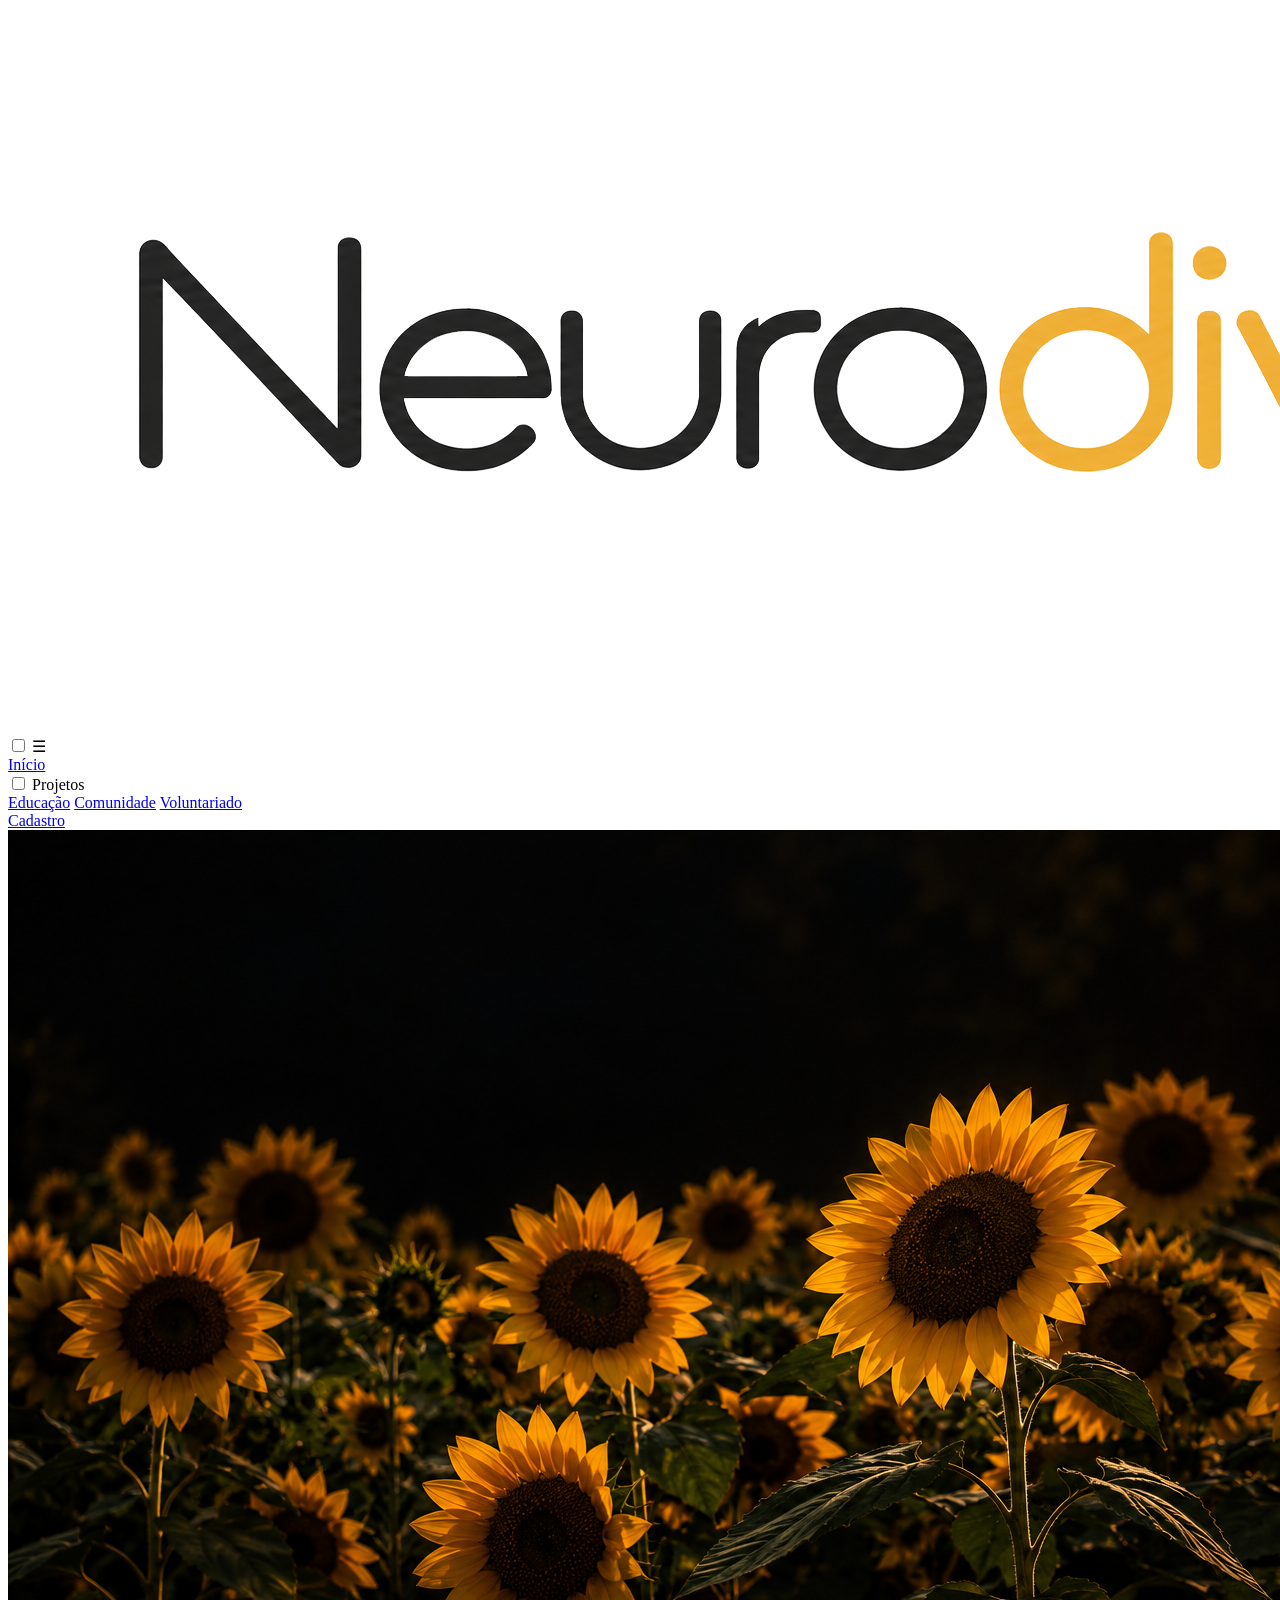
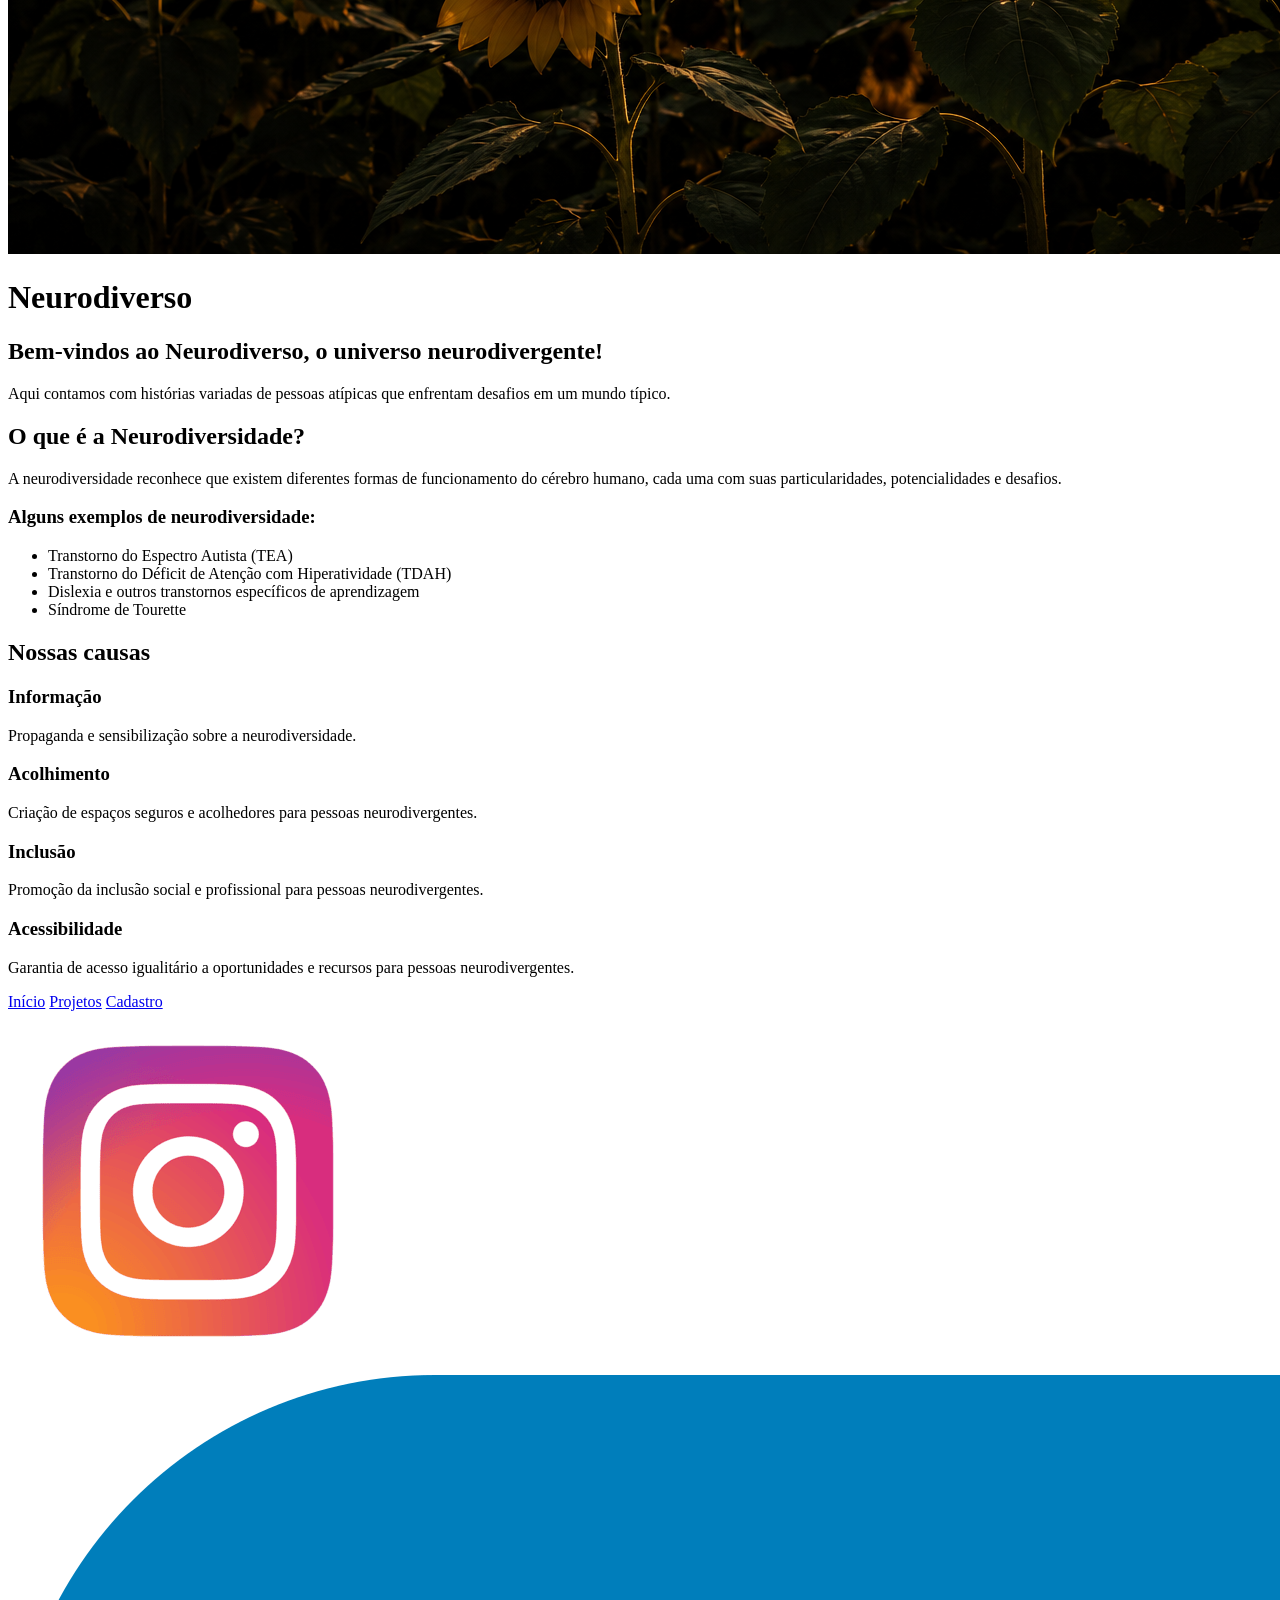
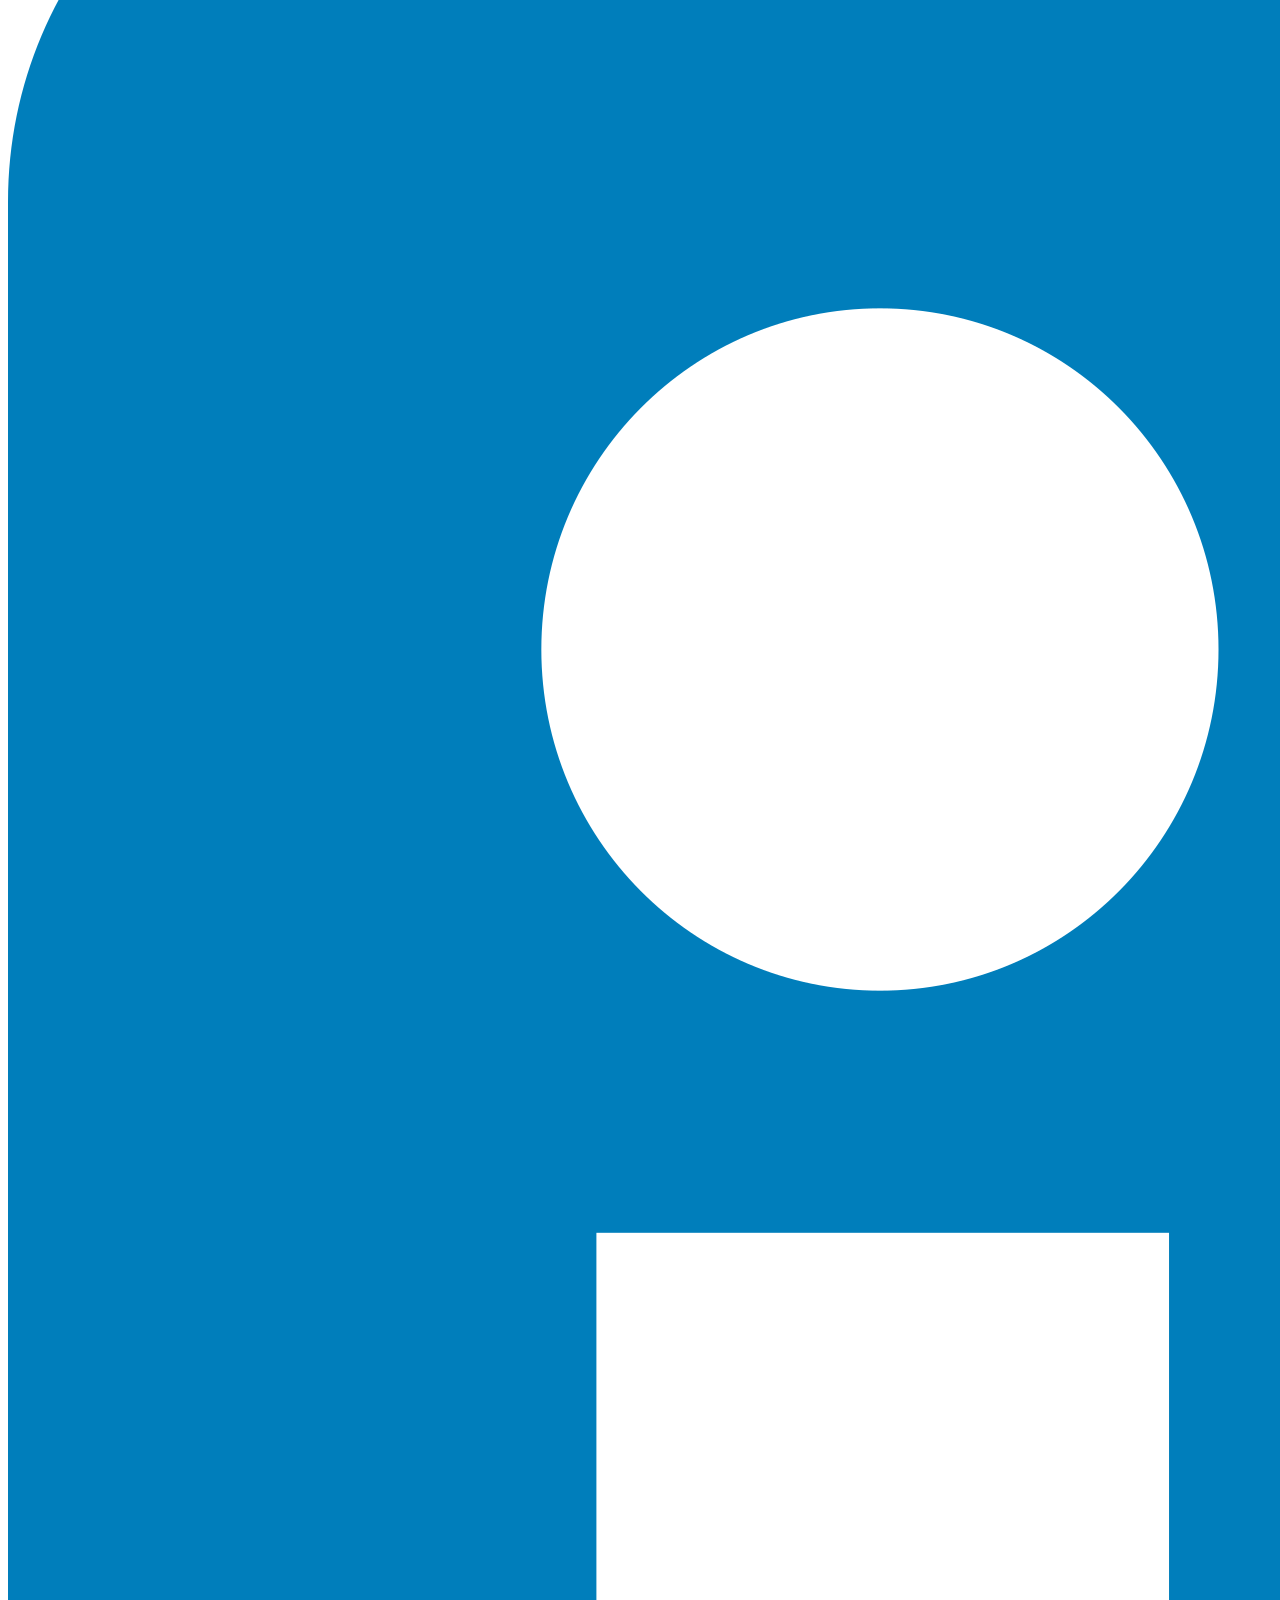
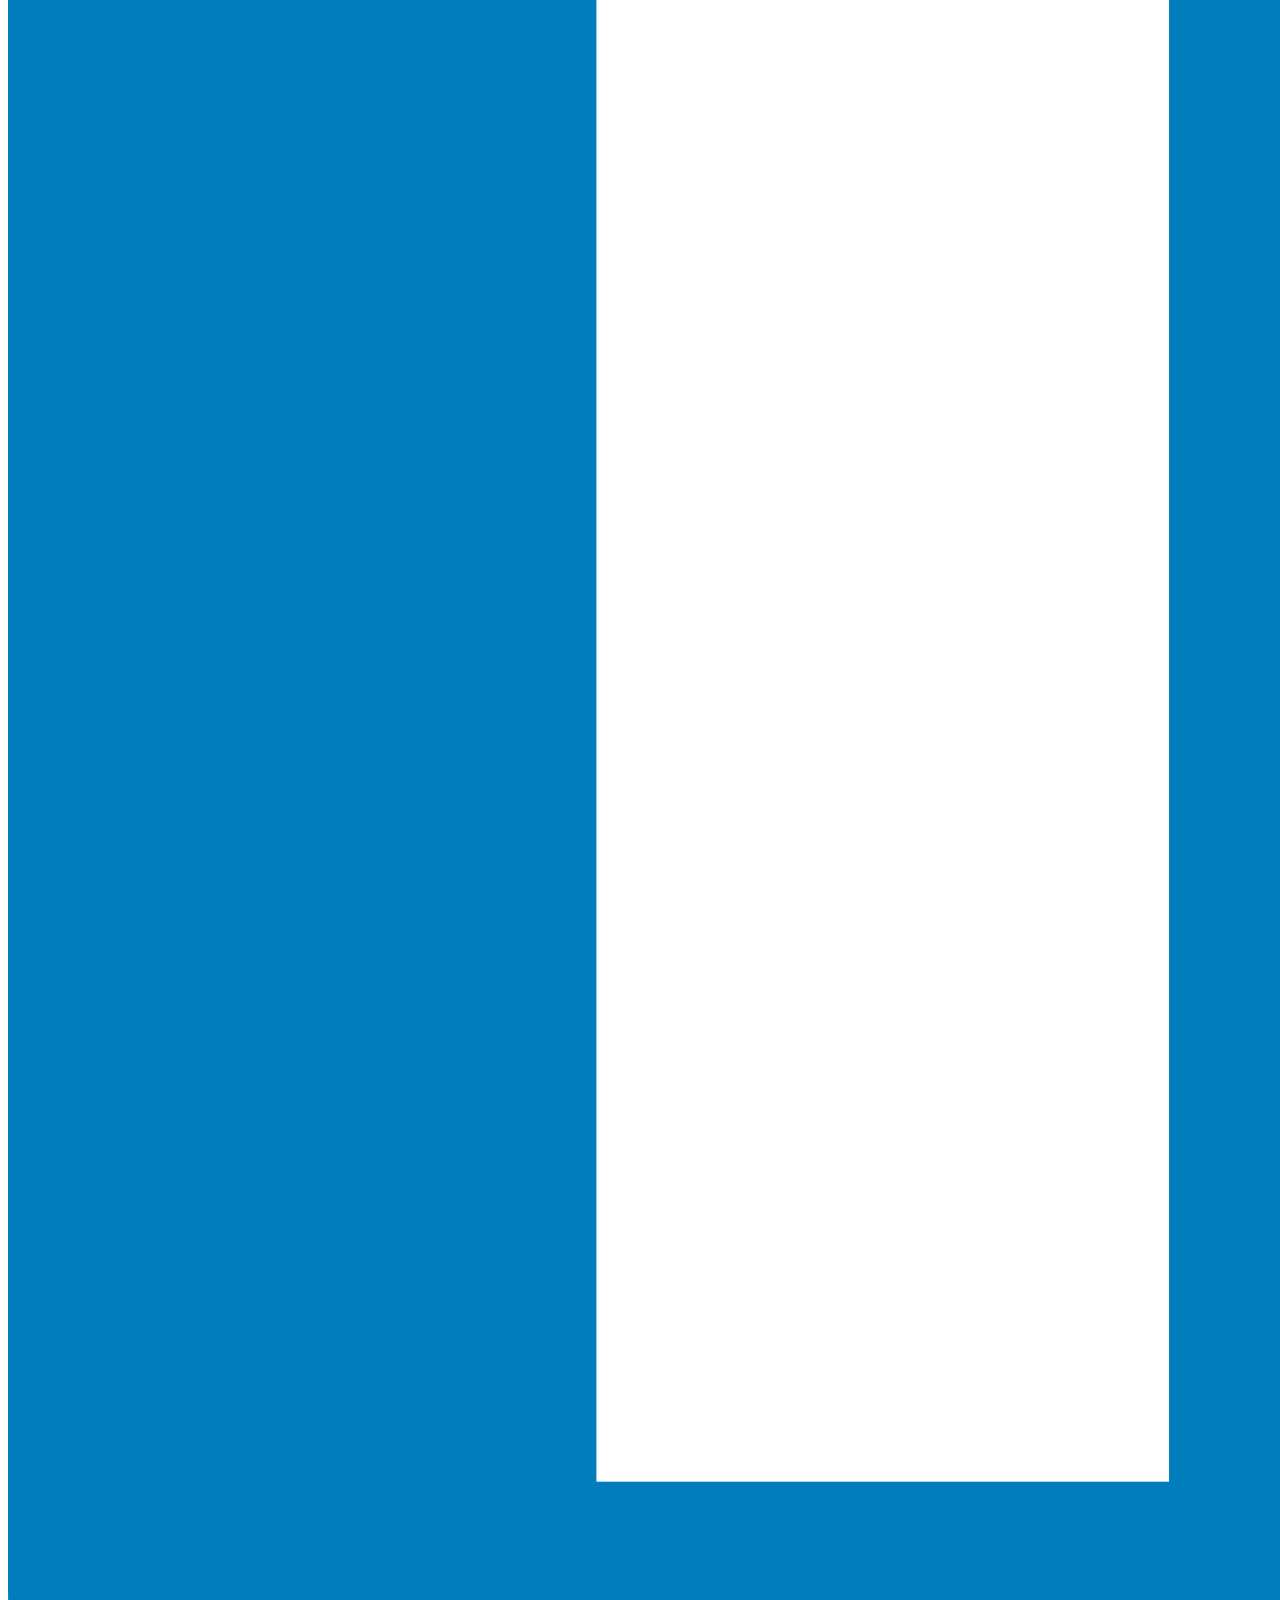
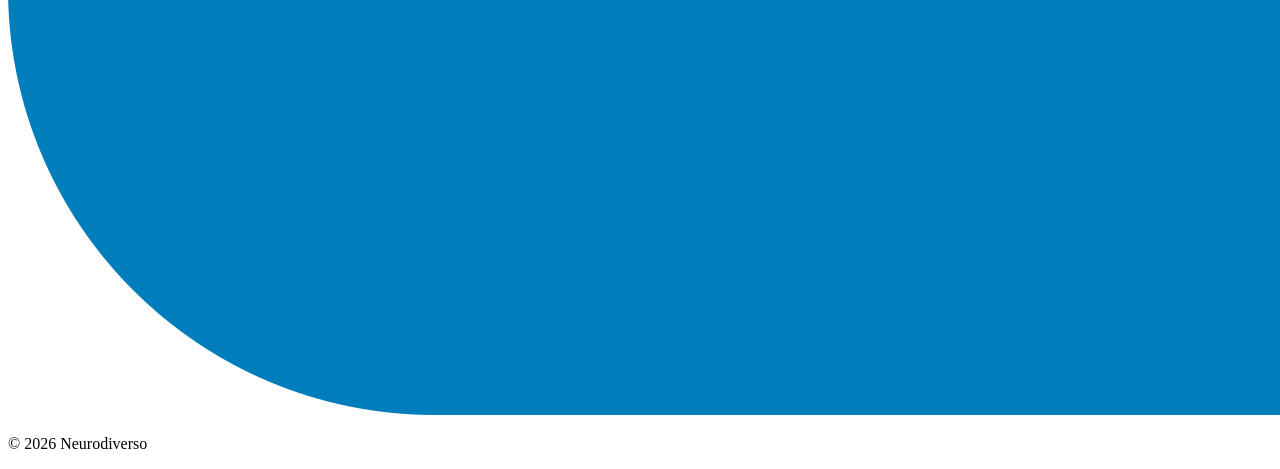
==== html/index.html @ c0585de1 "first commit" ====
<!DOCTYPE html>
<html lang="pt-br">
<head>
    <meta charset="UTF-8">
    <meta name="viewport" content="width=device-width, initial-scale=1.0">
    <title>Neurodiverso</title>
    <link rel="stylesheet" href="/css/style.css">
    <script src="/js/script.js" defer></script>
</head>
<body>
     
    <header>
         <nav>
    <a href="index.html">
        <img class="logo" src="/Img/logo-sem-fundo.png" alt="Logo do site Neurodiverso">
    </a>

    <input type="checkbox" id="menu-toggle">

    <label for="menu-toggle" class="menu-icon">
        ☰
    </label>

    <div class="nav-links">
        <a href="index.html">Início</a>
        <div class="dropdown">

    <input type="checkbox" id="submenu-toggle">

    <label for="submenu-toggle" class="dropdown-link">
        Projetos
    </label>

    <div class="dropdown-content">
        <a href="projetos.html#educacao">Educação</a>
        <a href="projetos.html#comunidade">Comunidade</a>
        <a href="projetos.html#voluntariado">Voluntariado</a>
    </div>

</div>


        <a href="cadastro.html">Cadastro</a>
    </div>
</nav>
    <img class="banner" src="/Img/canteirodegirassois.png" alt="Banner de Canteiro de girassóis iluminado em um ambiente escuro" >
    <h1>Neurodiverso</h1>   
       
    </header>
    <main id="conteudo">
        <section class="hero">
            <h2>Bem-vindos ao Neurodiverso, o universo neurodivergente!</h2>
            <p> Aqui contamos com histórias variadas de pessoas atípicas que enfrentam desafios em um mundo típico.</p>
        </section>
        <section class="sobre">   
            <h2> O que é a Neurodiversidade?</h2>
            <p>A neurodiversidade reconhece que existem diferentes formas
        de funcionamento do cérebro humano, cada uma com suas
        particularidades, potencialidades e desafios.</p>
        <h3>Alguns exemplos de neurodiversidade:</h3>
        <ul>
            <li>Transtorno do Espectro Autista (TEA)</li>
            <li>Transtorno do Déficit de Atenção com Hiperatividade (TDAH)</li>
            <li>Dislexia e outros transtornos específicos de aprendizagem</li>
            <li>Síndrome de Tourette</li>
        </ul>
        </section>
        <section class="causas">
            <h2>Nossas causas</h2>
            <article>
                <h3>Informação</h3>
                <p>Propaganda e sensibilização sobre a neurodiversidade.</p>
            </article>
            <article>
                <h3>Acolhimento</h3>
                <p>Criação de espaços seguros e acolhedores para pessoas neurodivergentes.</p>
            </article>
            <article>
                <h3>Inclusão</h3>
                <p>Promoção da inclusão social e profissional para pessoas neurodivergentes.</p>
            </article>
            <article>
                <h3>Acessibilidade</h3>
                <p>Garantia de acesso igualitário a oportunidades e recursos para pessoas neurodivergentes.</p>
            </article>
        </section>
        
    </main>
    
    <footer>
         <nav class="rodape">
            <a href="index.html">Início</a>
            <a href="projetos.html">Projetos</a>
            <a href="cadastro.html">Cadastro</a>

        </nav>
    <div class="redes-sociais">
        <a href="https://www.instagram.com/elizemmuller/" target="_blank">
        <img src="/Img/square-instagram-brands-solid.png" alt="Instagram">  </a>
     <a href="https://www.linkedin.com/in/elizemuller/" target="_blank">
        <img src="/Img/LinkedIn_icon.svg.png" alt="LinkedIn">  </a>  
        </div>     
     <p>© 2026 Neurodiverso</p>
    </footer>
</body>
</html>
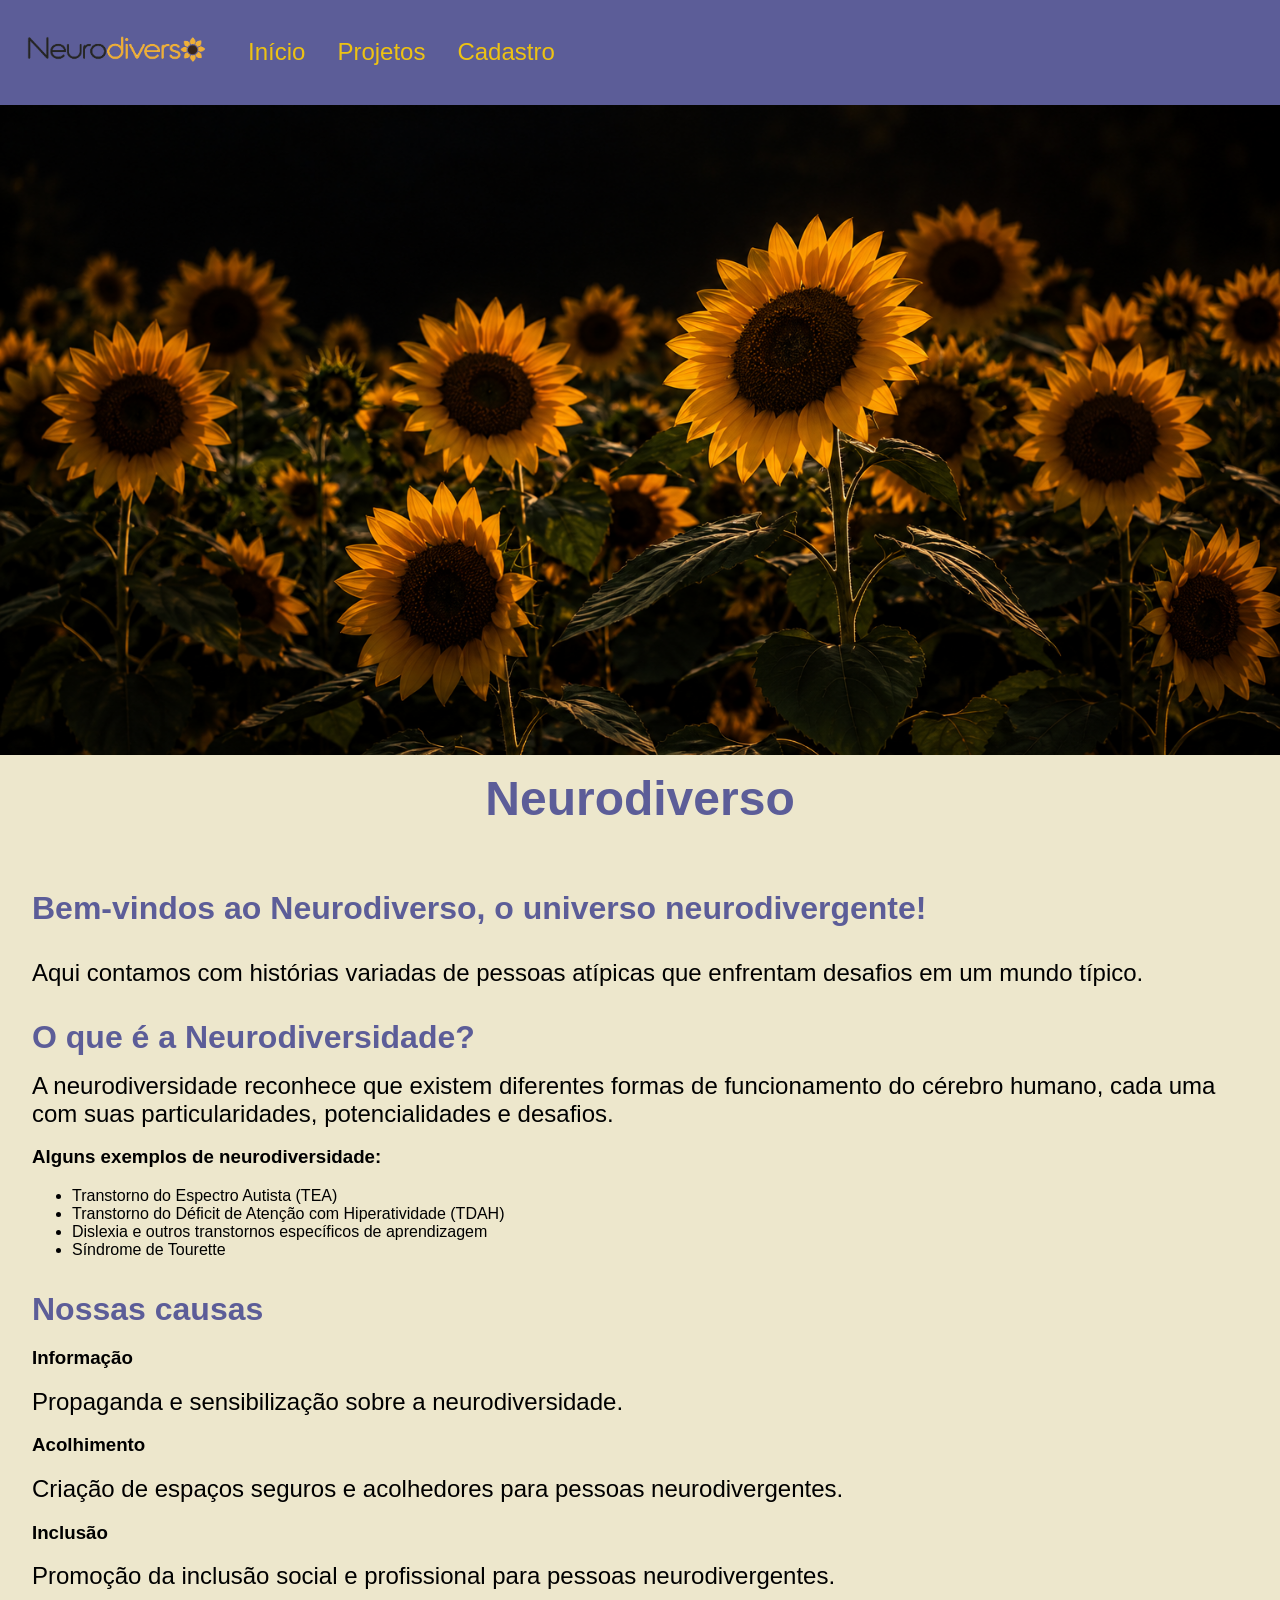
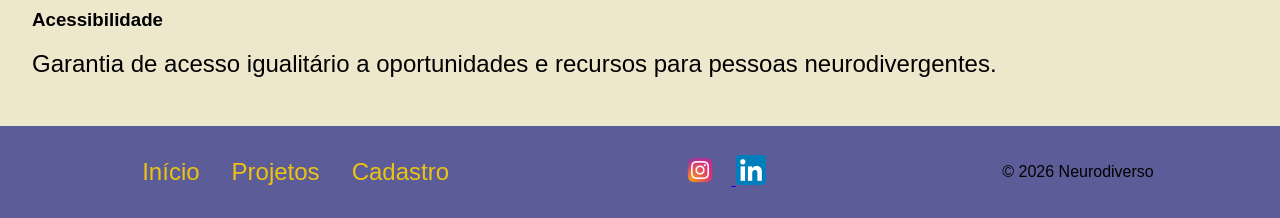
==== commit b3d516d5: "teste" ====
--- a/html/index.html
+++ b/html/index.html
@@ -4,7 +4,7 @@
     <meta charset="UTF-8">
     <meta name="viewport" content="width=device-width, initial-scale=1.0">
     <title>Neurodiverso</title>
-    <link rel="stylesheet" href="/css/style.css">
+    <link rel="stylesheet" href="/CSS/style.css">
     <script src="/js/script.js" defer></script>
 </head>
 <body>
--- a/CSS/style.css
+++ b/CSS/style.css
@@ -0,0 +1,580 @@
+@import url('https://fonts.googleapis.com/css2?family=Barlow:wght@500&family=Cambo&family=Cormorant+Garamond:ital,wght@0,300;1,300&family=Libre+Baskerville&display=swap');
+
+/* Root */
+:root {
+    /* Cores */
+    --bg-color: #EDE7CC;
+    --bg-color-secondary: #CCCCED;
+    --nav-color: #5C5D98;
+    --color-details: #EDC213;
+    --text-color: #FFF9DC;
+    --text-color-secondary: #000000;
+    --text-color-details: #FFFFFF;
+    --text-color-details-secondary: silver;
+
+    /* Tipografia */
+    --font-size-xl: 3rem;
+    --font-size-lg: 2rem;
+    --font-size-md: 1.5rem;
+    --font-size-sm: 1.25rem;
+    --font-size-xs: 1rem;
+
+    /* Espaçamentos */
+    --space-1: 0.5rem;
+    --space-2: 1rem;
+    --space-3: 1.5rem;
+    --space-4: 2rem;
+    --space-5: 3rem;
+
+
+}
+
+
+html, body {
+  height: 100%;
+  margin: 0;
+  padding: 0;
+}
+body{
+    background-color: var(--bg-color);
+    font-family: 'Barlow', sans-serif;
+    display:grid;
+    margin:0;
+    grid-template-columns: repeat(12, 1fr);
+    grid-template-rows: auto 1fr auto;
+
+
+
+}
+
+header nav{
+    position: sticky;
+    top: 0;
+}
+nav{
+    margin:0;
+    background-color:var(--nav-color);
+    display:flex;
+    flex-direction: row;
+    align-items: center;
+    font-size: var(--font-size-md);
+   
+
+
+
+}
+
+nav a{
+    padding: var(--space-2);
+    width: auto;
+    text-align: left;
+    text-decoration: none;
+    color:var(--color-details);
+}
+
+
+nav img{
+    width: 200px;
+}
+header {
+    display: flex;
+    flex-direction: column;
+    grid-column:1/-1;
+    
+
+}
+header img.banner{
+    width: 100%;
+    height: auto;
+    max-height: 650px;
+    object-fit: cover;
+    margin-top: 0;
+}
+header h1{
+    text-align: center;
+    font-size: var(--font-size-xl);
+    color:var(--nav-color);
+    margin-top: var(--space-2);
+    margin-bottom: var(--space-2);
+}
+header h1:hover{
+    color:var(--color-details);
+    transition: 0.3s;
+}
+main {
+    display: flex;
+    flex-direction: column;
+    padding: var(--space-2);
+    margin:var(--space-2);
+    grid-column:1/-1;
+
+}
+.hero{
+    display: flex;
+    flex-direction: column;
+    grid-column:1/-1;
+
+}
+
+main h2{
+    font-size: var(--font-size-lg);
+    color:var(--nav-color);
+    margin-top: var(--space-2);
+    margin-bottom: var(--space-2);
+}
+main p{
+    font-size: var(--font-size-md);
+    color:var(--text-color-secondary);
+    margin-top: var(--space-2);
+    margin-bottom: var(--space-2);
+}
+.projetos{
+    display:grid;
+    width: 100%;
+    height: auto;
+    margin-top: var(--space-2);
+    margin-bottom: var(--space-2);
+    grid-template-columns: repeat(2, 1fr);
+}
+
+#educacao{
+    display:flex;
+    flex-direction: column;
+    padding: var(--space-2);
+    grid-column: 1;
+}
+#comunidade{
+    display:flex;
+    flex-direction: column;
+    padding: var(--space-2);
+    grid-column:2;
+}
+.experiencias {
+    display: grid;
+    grid-template-columns: repeat(2, 1fr);
+    gap: var(--space-2);
+    grid-column: 1 / -1;
+}
+.experienciatitle{
+    display:flex;
+    flex-direction: column;
+    grid-column: 1 / -1;
+}
+.experiencia1{
+    display:flex;
+    flex-direction: column;
+    padding: var(--space-2);
+    grid-column: 1;
+}
+.experiencia2{
+    display:flex;
+    flex-direction: column;
+    padding: var(--space-2);
+    grid-column: 2;
+}
+.apoio{
+    display:flex;
+    flex-direction: column;
+    padding: var(--space-2);
+    grid-column: 1/-1;
+    width: 100%;
+}
+.doacao{
+    display:flex;
+    flex-direction: column;
+    padding: var(--space-2);
+}
+#voluntariado{
+    display:flex;
+    flex-direction: column;
+    padding: var(--space-2);
+}
+
+.laptop{
+    width: auto;
+    max-width: 500px;
+    max-height: 500px;
+    height: 500px;
+    margin-top: var(--space-2);
+    margin-bottom: var(--space-2);
+}
+.badge {
+    display: inline-block;
+    background-color: var(--color-details);
+    color: var(--nav-color);
+    padding: 5px 10px;
+    border-radius: 15px;
+    font-size: var(--font-size-xs);
+    font-weight: bold;
+    width: fit-content;
+}
+.alert {
+    background-color: var(--bg-color-secondary);
+    color: var(--nav-color);
+    border-left: 5px solid var(--color-details);
+    padding: var(--space-2);
+    margin: var(--space-2) 0;
+    border-radius: 8px;
+}
+.toast {
+    visibility: hidden;
+    background-color: var(--nav-color);
+    color: var(--text-color);
+    padding: var(--space-2);
+    border-radius: 8px;
+    position: fixed;
+    bottom: 30px;
+    right: 30px;
+    transition: 0.3s;
+    opacity: 0;
+}
+
+.toast.show {
+    visibility: visible;
+    opacity: 1;
+}
+.cadastro{
+    display:flex;
+    flex-wrap: wrap;
+    max-width: 500px;
+    width: 100%;
+    height: auto;
+    margin-top: var(--space-2);
+    margin-bottom: var(--space-2);
+    text-align: center;
+    outline:none;
+    transition: all 0.3s ease;
+    grid-column: 1/-1;
+}
+
+form {
+    background-color: var(--bg-color-secondary);
+    border-radius: 10px;
+    padding: var(--space-2);
+    margin:var(--space-2);
+    font-family:'Segoe UI', Tahoma, Geneva, Verdana, sans-serif;
+
+}
+.forminput {
+width:100%;
+padding:12px 15px;
+border:2px solid #5C5D98;
+border-radius:8px;
+outline:none;
+transition: all 0.3s ease;
+font-family: 'Times New Roman', Times, serif;
+
+}
+.forminput:focus {
+    border-color:var(--color-details);
+    box-shadow:#5C5D98;
+}
+.forminput:valid {
+    border-color: var(--color-details);
+}
+.forminput:invalid {
+    border-color: red;
+}
+form button{
+    background-color: var(--nav-color);
+    color: var(--text-color);
+    border: none;
+    padding: var(--space-2);
+    border-radius: 5px;
+    cursor: pointer;
+}
+form button:hover{
+    background-color: var(--text-color-secondary);
+    color: var(--text-color-details);
+    transition: 0.3s;
+}
+.cracha{
+    width: auto;
+    max-width:500px;
+    max-height: 500px;
+    height: 500px;
+    margin-top: var(--space-2);
+    margin-bottom: var(--space-2);
+}
+
+footer{
+    background-color: var(--nav-color);
+    display: flex;
+    flex-wrap: wrap;
+    align-items: center;
+    justify-content:space-around;
+    padding: var(--space-2);
+        grid-column:1/-1;
+
+
+}
+footer img{
+    width: 30px;
+    height: 30px;
+    margin-right: var(--space-2);
+}
+
+nav a:hover{
+    color:var(--text-color-details-secondary);
+    transition: 0.3s;
+}
+
+* {
+    box-sizing: border-box;
+}
+
+main,
+.projetos,
+#educacao,
+#comunidade,
+.experiencias,
+.experiencia1,
+.experiencia2,
+.apoio,
+.doacao,
+#voluntariado {
+    min-width: 0;
+}
+#menu-toggle {
+    display: none;
+}
+
+.menu-icon {
+    display: none;
+}
+
+.nav-links {
+    display: flex;
+    flex-direction: row;
+    align-items: center;
+}
+/* DROPDOWN */ 
+.dropdown { 
+    position: relative;
+} 
+.dropdown-content { 
+    display: none; 
+    position: absolute; 
+    background-color: var(--nav-color); 
+    min-width: 180px; 
+} 
+.dropdown-content a 
+{ display: block; 
+    width: 100%; 
+} 
+#submenu-toggle:checked ~ .dropdown-content {
+    display: flex;
+    flex-direction: column;
+}
+    #submenu-toggle {
+    display: none;
+}
+
+.dropdown-link {
+    padding: var(--space-2);
+    color: var(--color-details);
+    cursor: pointer;
+}
+@media screen and (max-width: 1200px) {
+
+    .projetos {
+        grid-template-columns: repeat(2, 1fr);
+        gap: var(--space-3);
+    }
+
+    .laptop,
+    .cracha {
+        max-width: 100%;
+        height: auto;
+    }
+
+    .projetos iframe {
+        width: 100%;
+        max-width: 100%;
+    }
+
+}
+
+@media screen and (max-width: 992px) {
+
+    .projetos {
+        grid-template-columns: repeat(2, 1fr);
+        gap: var(--space-2);
+    }
+
+    .laptop,
+    .cracha {
+        max-width: 100%;
+        height: auto;
+    }
+
+    .projetos iframe {
+        width: 100%;
+        max-width: 100%;
+    }
+
+    header h1 {
+        font-size: var(--font-size-lg);
+    }
+
+}
+
+@media screen and (max-width: 768px) {
+
+    .projetos {
+        grid-template-columns: repeat(2, 1fr);
+        gap: var(--space-2);
+    }
+
+    .projetos iframe {
+        width: 100%;
+        max-width: 100%;
+        height: auto;
+        aspect-ratio: 16 / 9;
+    }
+
+    .laptop,
+    .cracha {
+        width: 100%;
+        max-width: 100%;
+        height: auto;
+    }
+
+    nav {
+        font-size: var(--font-size-xs);
+    }
+
+    header h1 {
+        font-size: var(--font-size-lg);
+    }
+
+}
+
+@media screen and (max-width: 576px) {
+
+    .projetos {
+        grid-template-columns: 1fr;
+        gap: var(--space-2);
+    }
+
+    #educacao,
+    #comunidade {
+        grid-column: 1;
+    }
+
+    .experienciatitle {
+        grid-column: 1;
+    }
+
+    .experiencias {
+        grid-column: 1;
+        grid-template-columns: 1fr;
+    }
+
+    .experiencia1,
+    .experiencia2 {
+        grid-column: 1;
+    }
+
+    .projetos iframe {
+        width: 100%;
+        max-width: 100%;
+        height: auto;
+        aspect-ratio: 16 / 9;
+    }
+
+    .laptop,
+    .cracha {
+        width: 100%;
+        max-width: 100%;
+        height: auto;
+    }
+
+    nav img {
+        width: 150px;
+    }
+
+    main p {
+        font-size: var(--font-size-sm);
+    }
+.menu-icon {
+        display: block;
+        cursor: pointer;
+        font-size: var(--font-size-lg);
+        color: var(--color-details);
+        margin-left: auto;
+    }
+
+    .nav-links {
+        display: none;
+        flex-direction: column;
+        width: 100%;
+    }
+
+    #menu-toggle:checked ~ .nav-links {
+        display: flex;
+    }
+    .dropdown-content {
+    position: static;
+    width: 100%;
+}
+}
+
+@media screen and (max-width: 400px) {
+
+    .projetos {
+        grid-template-columns: 1fr;
+        gap: var(--space-1);
+    }
+
+    #educacao,
+    #comunidade,
+    .experienciatitle,
+    .experiencias {
+        grid-column: 1;
+    }
+
+    .experiencias {
+        grid-template-columns: 1fr;
+    }
+
+    .experiencia1,
+    .experiencia2 {
+        grid-column: 1;
+    }
+
+    .projetos iframe {
+        width: 100%;
+        max-width: 100%;
+        height: auto;
+        aspect-ratio: 16 / 9;
+    }
+
+    .laptop,
+    .cracha {
+        width: 100%;
+        max-width: 100%;
+        height: auto;
+    }
+
+    nav {
+        font-size: var(--font-size-xs);
+    }
+
+    nav img {
+        width: 120px;
+    }
+
+    header h1 {
+        font-size: var(--font-size-md);
+    }
+
+    .cadastro {
+        width: 100%;
+    }
+
+    footer {
+        justify-content: center;
+    }
+
+}
